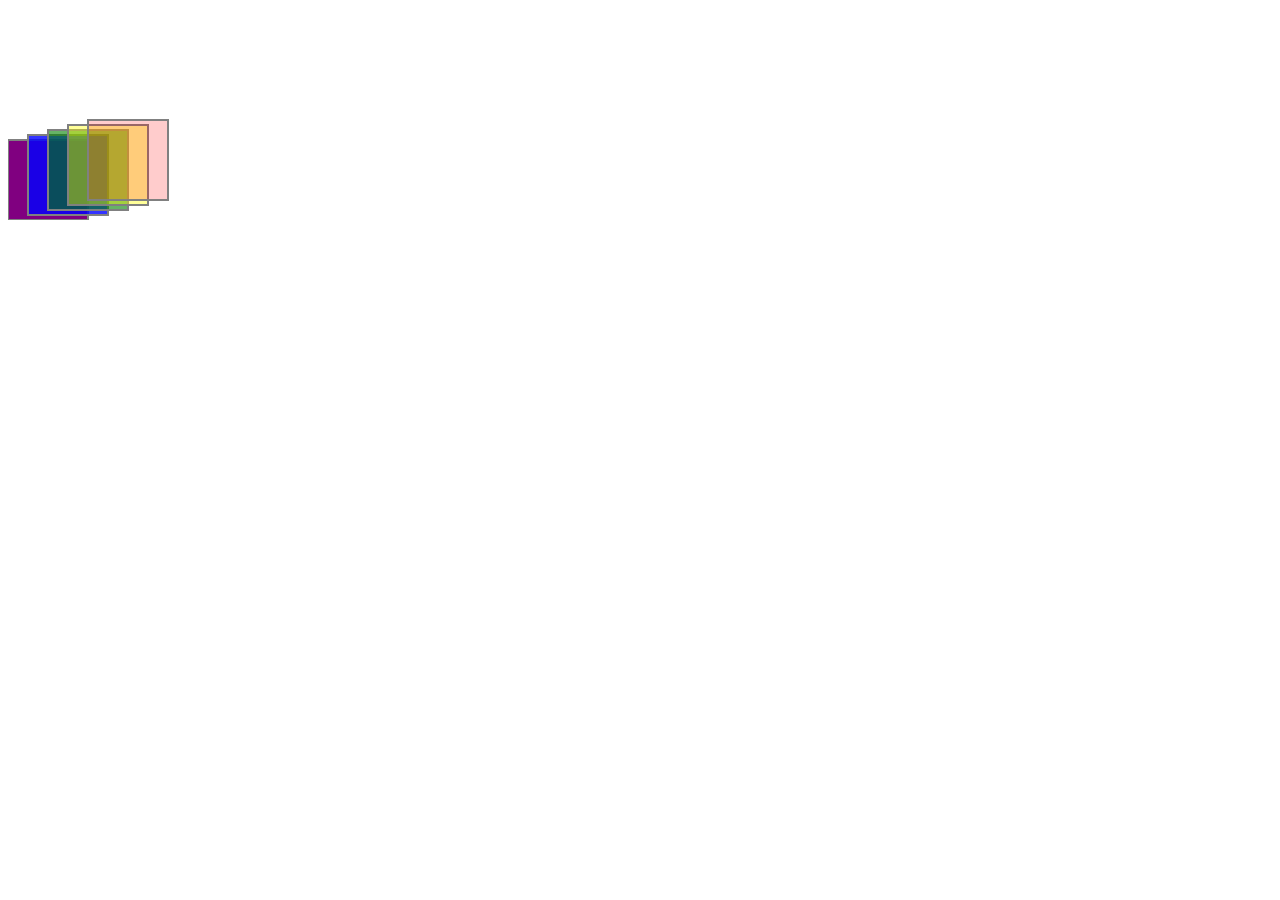
==== index.html @ 5536e51b "Commit" ====
<!DOCTYPE html>
<html>
	<head>
      <meta charset="utf-8">
      <title>D3 Page Template</title>
      <script type="text/javascript" src="../d3/d3.js"></script>
	</head>
<body>
<h2>
<svg width="200" height="200">
  <g transform=translate(0,100)>
<rect x="0" y="20" width="80" height="80" fill="purple" fill-opacity="1.0" stroke="gray" stroke-width="2"/>
<rect x="20" y="15" width="80" height="80" fill="blue" fill-opacity="0.8" stroke="gray" stroke-width="2"/>
<rect x="40" y="10" width="80" height="80" fill="green" fill-opacity="0.6" stroke="gray" stroke-width="2"/>
<rect x="60" y="5" width="80" height="80" fill="yellow" fill-opacity="0.4" stroke="gray" stroke-width="2"/>
<rect x="80" y="0" width="80" height="80" fill="red" fill-opacity="0.2" stroke="gray" stroke-width="2"/>
  </g>
</svg>
</body>
</html
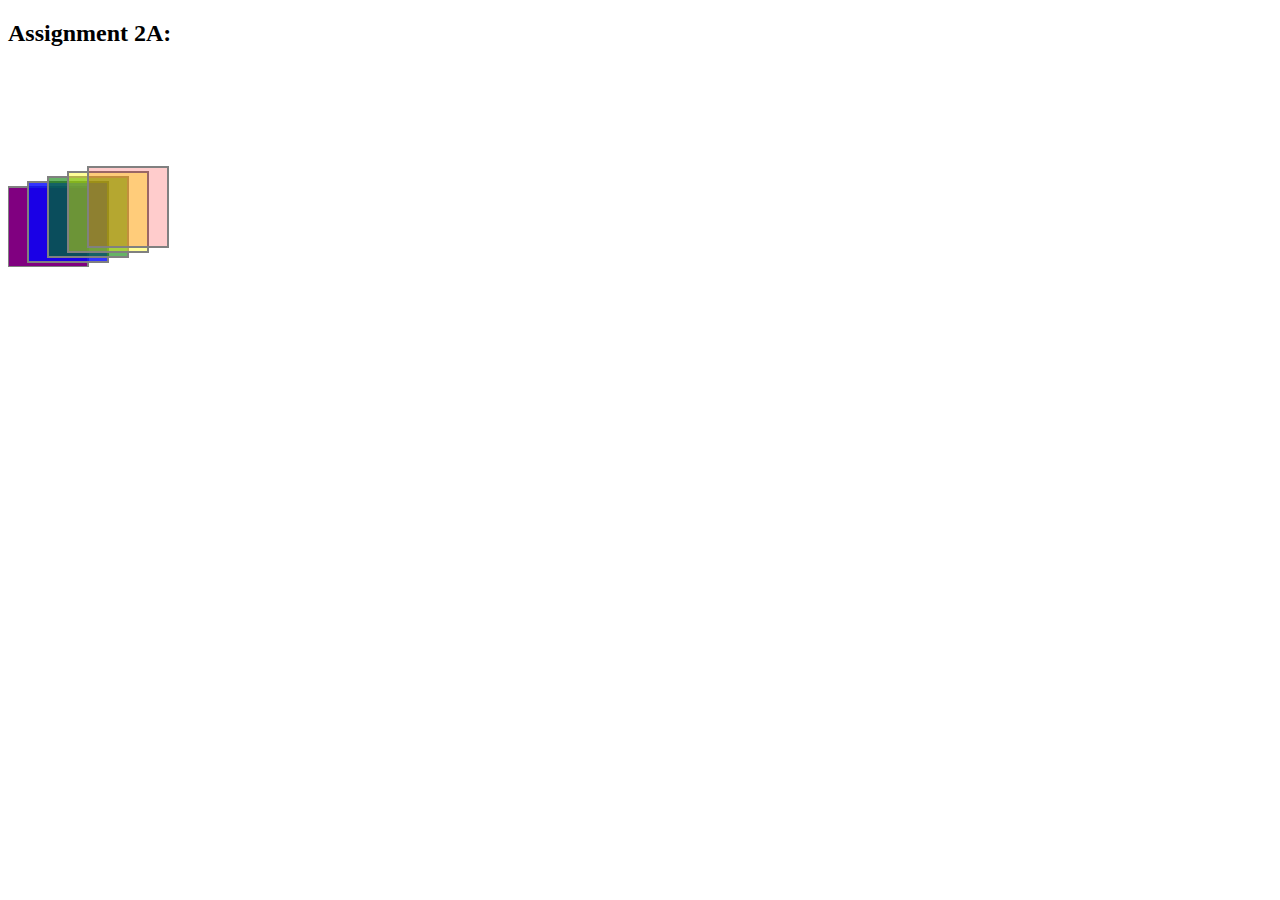
==== commit 12ae3b62: "Commit" ====
--- a/index.html
+++ b/index.html
@@ -6,7 +6,7 @@
       <script type="text/javascript" src="../d3/d3.js"></script>
 	</head>
 <body>
-<h2>
+<h2>Assignment 2A:</h2>
 <svg width="200" height="200">
   <g transform=translate(0,100)>
 <rect x="0" y="20" width="80" height="80" fill="purple" fill-opacity="1.0" stroke="gray" stroke-width="2"/>
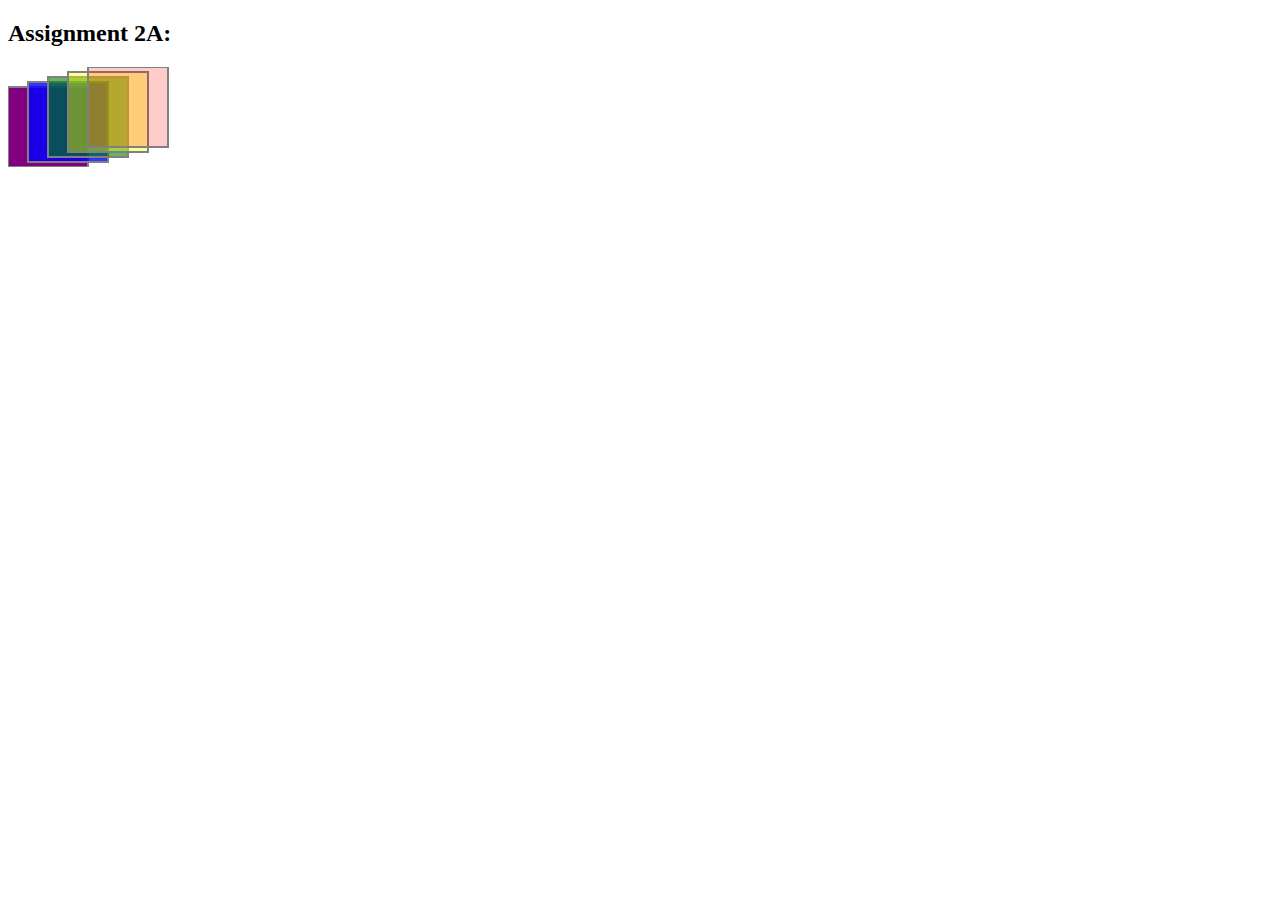
==== commit 65c05a50: "Commit" ====
--- a/index.html
+++ b/index.html
@@ -7,14 +7,12 @@
 	</head>
 <body>
 <h2>Assignment 2A:</h2>
-<svg width="200" height="200">
-  <g transform=translate(0,100)>
+<svg width="200" height="100">
 <rect x="0" y="20" width="80" height="80" fill="purple" fill-opacity="1.0" stroke="gray" stroke-width="2"/>
 <rect x="20" y="15" width="80" height="80" fill="blue" fill-opacity="0.8" stroke="gray" stroke-width="2"/>
 <rect x="40" y="10" width="80" height="80" fill="green" fill-opacity="0.6" stroke="gray" stroke-width="2"/>
 <rect x="60" y="5" width="80" height="80" fill="yellow" fill-opacity="0.4" stroke="gray" stroke-width="2"/>
 <rect x="80" y="0" width="80" height="80" fill="red" fill-opacity="0.2" stroke="gray" stroke-width="2"/>
-  </g>
 </svg>
 </body>
 </html
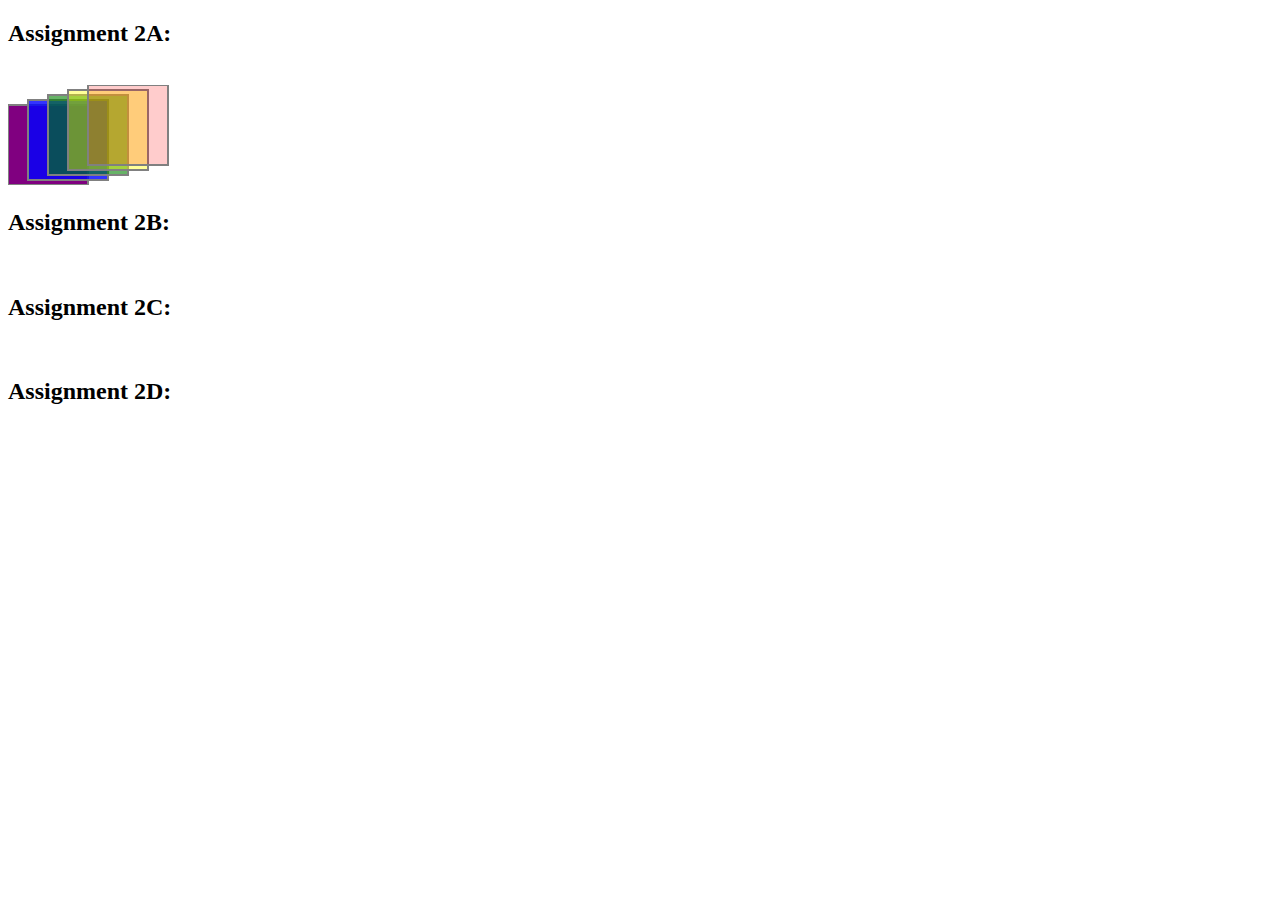
==== commit a0cc1089: "b test scatter for 2003" ====
--- a/index.html
+++ b/index.html
@@ -6,13 +6,101 @@
       <script type="text/javascript" src="../d3/d3.js"></script>
 	</head>
 <body>
-<h2>Assignment 2A:</h2>
-<svg width="200" height="100">
-<rect x="0" y="20" width="80" height="80" fill="purple" fill-opacity="1.0" stroke="gray" stroke-width="2"/>
-<rect x="20" y="15" width="80" height="80" fill="blue" fill-opacity="0.8" stroke="gray" stroke-width="2"/>
-<rect x="40" y="10" width="80" height="80" fill="green" fill-opacity="0.6" stroke="gray" stroke-width="2"/>
-<rect x="60" y="5" width="80" height="80" fill="yellow" fill-opacity="0.4" stroke="gray" stroke-width="2"/>
-<rect x="80" y="0" width="80" height="80" fill="red" fill-opacity="0.2" stroke="gray" stroke-width="2"/>
-</svg>
+	<h2>Assignment 2A:</h2>
+	<br/>
+	<svg width="200" height="100">
+		<rect x="0" y="20" width="80" height="80" fill="purple" fill-opacity="1.0" stroke="gray" stroke-width="2"/>
+		<rect x="20" y="15" width="80" height="80" fill="blue" fill-opacity="0.8" stroke="gray" stroke-width="2"/>
+		<rect x="40" y="10" width="80" height="80" fill="green" fill-opacity="0.6" stroke="gray" stroke-width="2"/>
+		<rect x="60" y="5" width="80" height="80" fill="yellow" fill-opacity="0.4" stroke="gray" stroke-width="2"/>
+		<rect x="80" y="0" width="80" height="80" fill="red" fill-opacity="0.2" stroke="gray" stroke-width="2"/>
+	</svg>
+	<br/>
+
+	<h2>Assignment 2B:</h2> 
+	<script type="text/javascript">
+		var dataset;
+		d3.json("data2003.json", function(json) {
+			dataset = json;
+			createPlot();
+		});
+		
+		
+		function createPlot(){
+				
+			var w = 600;
+			var h = 400;
+			var padding = 25;
+			var scaleX = d3.scale.linear()
+						.domain([0, d3.max(dataset, function(d){ return d[2]; })])
+						.range([padding, w-padding]);
+			var scaleY = d3.scale.linear()
+						.domain([0, d3.max(dataset, function(d){ return d[3]; })])
+						.range([h-padding, padding]);
+			var rScale = d3.scale.linear()
+						 .domain([0, d3.max(dataset, function(d) { return d[1]; })])
+						 .range([2, 8]);
+				  
+			var svg = d3.select("body")
+					.append("svg")
+					.attr("width", w)
+					.attr("height", h);
+			svg.selectAll("circle")
+				.data(dataset)
+				.enter()
+				.append("circle")
+				.attr({
+					cx: function(d){return scaleX(d[2]);},
+					cy: function(d){return scaleY(d[3]);},
+					r:  function(d) { return rScale(d[1]);}
+				});
+			svg.selectAll("text")
+				.data(dataset)
+				.enter()
+				.append("text")
+				.text(function(d){return "[" + d[2] + ", " + d[3] + "]"; })
+				.attr("x", function(d) { return scatterScaleX(d[2]); })
+				.attr("y", function(d) { return scatterScaleY(d[3])+15; })
+				.attr("font-family", "sans-serif")
+				.attr("font-size", "11px")
+				.attr("text-anchor", "middle")
+				.attr("fill", "red");
+			
+			var xAxis = d3.svg.axis()
+					  .scale(scaleX)
+					  .ticks(8)
+					  .orient("bottom");
+			var yAxis = d3.svg.axis()
+					  .scale(scaleY)
+					  .ticks(5)
+					  .orient("left");
+			svg.append("g")
+				.attr("class", "axis")
+				.attr("transform", "translate(0," + (h - padding) + ")")
+				.call(xAxis);
+			svg.append("g")
+				.attr("class", "axis")
+				.attr("transform", "translate("+padding+",0)")
+				.call(yAxis);
+			
+		}
+	
+	
+	
+		
+	</script>
+<br/>
+
+<h2>Assignment 2C:</h2> 
+
+<br/>
+
+<h2>Assignment 2D:</h2> 
+
+<br/>
+
+
+
+
 </body>
 </html
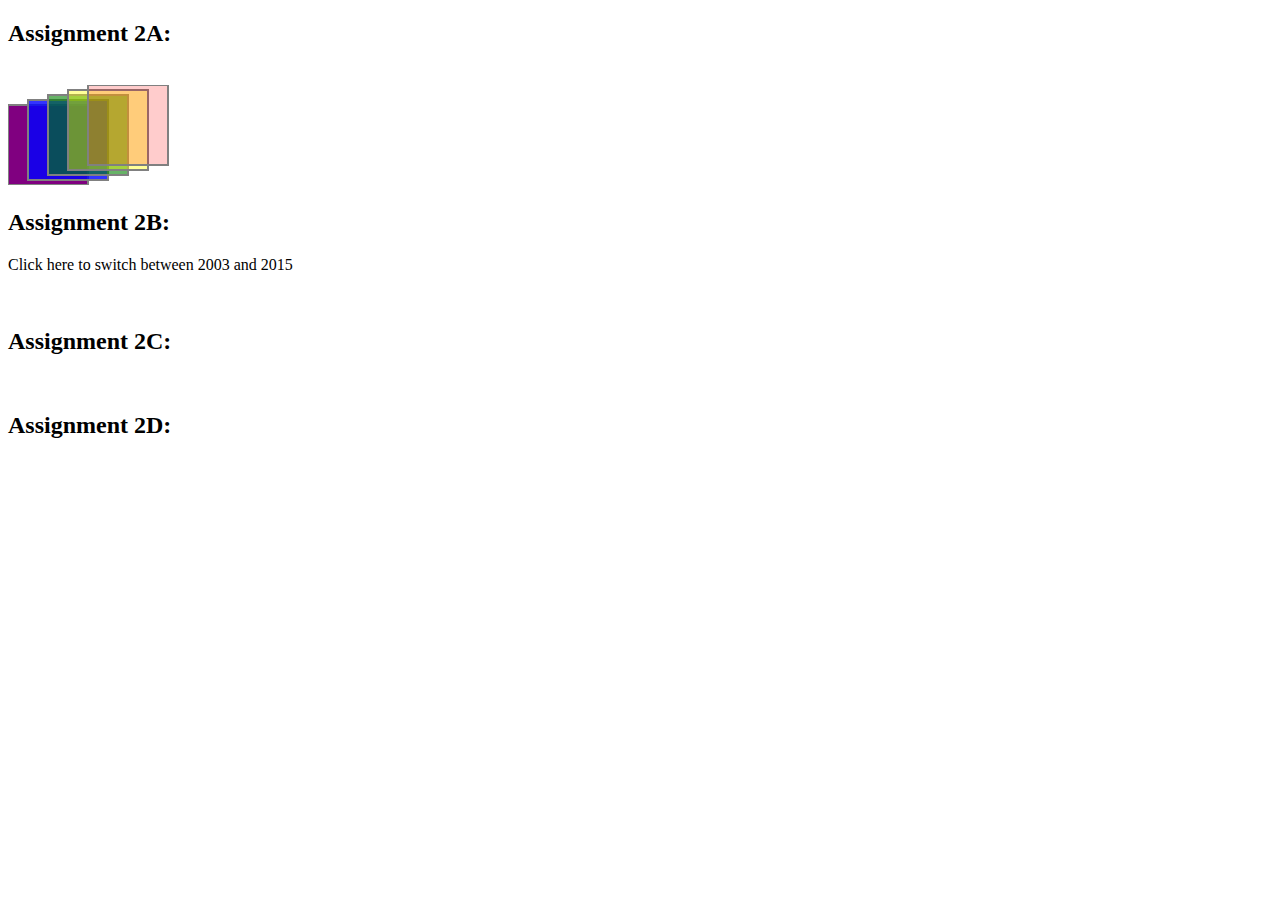
==== commit 96db26bf: "2b solved" ====
--- a/index.html
+++ b/index.html
@@ -1,9 +1,10 @@
 <!DOCTYPE html>
 <html>
 	<head>
-      <meta charset="utf-8">
-      <title>D3 Page Template</title>
-      <script type="text/javascript" src="../d3/d3.js"></script>
+		<meta charset="utf-8">
+		<title>D3 Page Template</title>
+		<script type="text/javascript" src="../d3/d3.js"></script>
+		<link rel="stylesheet" href="style.css">
 	</head>
 <body>
 	<h2>Assignment 2A:</h2>
@@ -18,53 +19,97 @@
 	<br/>
 
 	<h2>Assignment 2B:</h2> 
+	<div id="id2b"></div>
 	<script type="text/javascript">
+		
+		var w = 650;
+		var h = 400;
+		var padding = 60;
+		
+		var scaleX;
+		var scaleY;
+		var rScale;
+		
+		var svg = d3.select("#id2b")
+				.append("svg")
+				.attr("width", w)
+				.attr("height", h);
+
+	
 		var dataset;
+		var dataset2015;
 		d3.json("data2003.json", function(json) {
 			dataset = json;
 			createPlot();
 		});
 		
+		d3.json("data2015.json", function(json) {
+			dataset2015 = json;
+		});
+		
 		
 		function createPlot(){
 				
-			var w = 600;
-			var h = 400;
-			var padding = 25;
-			var scaleX = d3.scale.linear()
-						.domain([0, d3.max(dataset, function(d){ return d[2]; })])
+			scaleX = d3.scale.linear()
+						.domain([0, d3.max(dataset, function(d){ return d["Prostitution"]; })])
 						.range([padding, w-padding]);
-			var scaleY = d3.scale.linear()
-						.domain([0, d3.max(dataset, function(d){ return d[3]; })])
+			scaleY = d3.scale.linear()
+						.domain([0, d3.max(dataset, function(d){ return d["Vehicle Theft"]; })])
 						.range([h-padding, padding]);
-			var rScale = d3.scale.linear()
-						 .domain([0, d3.max(dataset, function(d) { return d[1]; })])
-						 .range([2, 8]);
+			rScale = d3.scale.linear()
+						 .domain([0, d3.max(dataset, function(d) { return d["Total"]; })])
+						 .range([1, 20]);
 				  
-			var svg = d3.select("body")
-					.append("svg")
-					.attr("width", w)
-					.attr("height", h);
 			svg.selectAll("circle")
 				.data(dataset)
 				.enter()
 				.append("circle")
 				.attr({
-					cx: function(d){return scaleX(d[2]);},
-					cy: function(d){return scaleY(d[3]);},
-					r:  function(d) { return rScale(d[1]);}
+					cx: function(d){return scaleX(d["Prostitution"]);},
+					cy: function(d){return scaleY(d["Vehicle Theft"]);},
+					r:  function(d) { return rScale(d["Total"]);},
+					fill: function(d) { return "orange";}
 				});
 			svg.selectAll("text")
 				.data(dataset)
 				.enter()
 				.append("text")
-				.text(function(d){return "[" + d[2] + ", " + d[3] + "]"; })
-				.attr("x", function(d) { return scatterScaleX(d[2]); })
-				.attr("y", function(d) { return scatterScaleY(d[3])+15; })
-				.attr("font-family", "sans-serif")
-				.attr("font-size", "11px")
-				.attr("text-anchor", "middle")
-				.attr("fill", "red");
+				.text(function(d){return d["District"]; })
+				.attr("x", function(d) { return scaleX(d["Prostitution"]); })
+				.attr("y", function(d) { return scaleY(d["Vehicle Theft"]); })
+				.attr("font-family", "sans-serif")
+				.attr("font-size", "12px")
+				.attr("text-anchor", "middle")
+				.attr("class", "district")
+				.attr("fill", "black");
+			
+			svg.append("text")
+				.attr("class", "x label")
+				.attr("text-anchor", "middle")
+				.attr("x", w/2)
+				.attr("y", h - 6)
+				.attr("font-family", "sans-serif")
+				.attr("font-size", "12px")
+				.text("Vehicle Theft");
+				
+			svg.append("text")
+				.attr("class", "y label")
+				.attr("text-anchor", "middle")
+				.attr("y", 20)
+				.attr("x", -(h/2))
+				.attr("font-family", "sans-serif")
+				.attr("font-size", "12px")
+				.attr("transform", "rotate(-90)")
+				.text("Prostitution");
+			
+			svg.append("text")
+				.attr("class", "year")
+				.attr("text-anchor", "middle")
+				.attr("x", w/2)
+				.attr("y", 25)
+				.attr("font-family", "sans-serif")
+				.attr("font-size", "12px")
+				.text("Plot of crimes in 2003");
 			
 			var xAxis = d3.svg.axis()
 					  .scale(scaleX)
@@ -72,7 +117,7 @@
 					  .orient("bottom");
 			var yAxis = d3.svg.axis()
 					  .scale(scaleY)
-					  .ticks(5)
+					  .ticks(8)
 					  .orient("left");
 			svg.append("g")
 				.attr("class", "axis")
@@ -85,10 +130,74 @@
 			
 		}
 	
-	
-	
-		
 	</script>
+	<p id="ass2button">Click here to switch between 2003 and 2015</p>
+	
+	
+	<script type="text/javascript">
+		var isShowing2003 = true;
+		
+		
+		d3.select("#ass2button")
+			.on("click", function() {
+				if(isShowing2003){
+					console.log("isShowing2015")
+					isShowing2003 = false;
+					svg.selectAll("circle")
+						.data(dataset2015)
+						.transition()
+						.duration(1000)
+						.attr({
+						cx: function(d){return scaleX(d["Prostitution"]);},
+						cy: function(d){return scaleY(d["Vehicle Theft"]);},
+						r:  function(d) { return rScale(d["Total"]);}
+					});
+					
+					svg.selectAll(".district")
+						.data(dataset2015)
+						.transition()
+						.duration(1000)
+						.attr("x", function(d) { return scaleX(d["Prostitution"]); })
+						.attr("y", function(d) { return scaleY(d["Vehicle Theft"]); });
+						
+					svg.select(".year")
+						.text("Plot of crimes in 2015");
+				
+				} else {
+					console.log("isShowing2003")
+					isShowing2003 = true;
+					svg.selectAll("circle")
+						.data(dataset)
+						.transition()
+						.duration(1000)
+						.attr({
+						cx: function(d){return scaleX(d["Prostitution"]);},
+						cy: function(d){return scaleY(d["Vehicle Theft"]);},
+						r:  function(d) { return rScale(d["Total"]);}
+					});
+					
+					svg.selectAll(".district")
+						.data(dataset)
+						.transition()
+						.duration(1000)
+						.attr("x", function(d) { return scaleX(d["Prostitution"]); })
+						.attr("y", function(d) { return scaleY(d["Vehicle Theft"]); });
+						
+						
+					svg.select(".year")
+						.text("Plot of crimes in 2003");
+				}
+				
+			   
+			});
+		
+		
+	
+	
+	
+	
+	</script>
+	
 <br/>
 
 <h2>Assignment 2C:</h2> 
--- a/style.css
+++ b/style.css
@@ -0,0 +1,26 @@
+
+
+
+div.bar {
+    display: inline-block;
+    width: 20px;
+    height: 75px;   /* We'll override height later */
+    background-color: teal;
+	margin-right: 2px;
+}
+
+svg.rect {
+	margin-right: 2px;
+}
+
+.axis path,
+.axis line {
+    fill: none;
+    stroke: black;
+    shape-rendering: crispEdges;
+}
+
+.axis text {
+    font-family: sans-serif;
+    font-size: 11px;
+}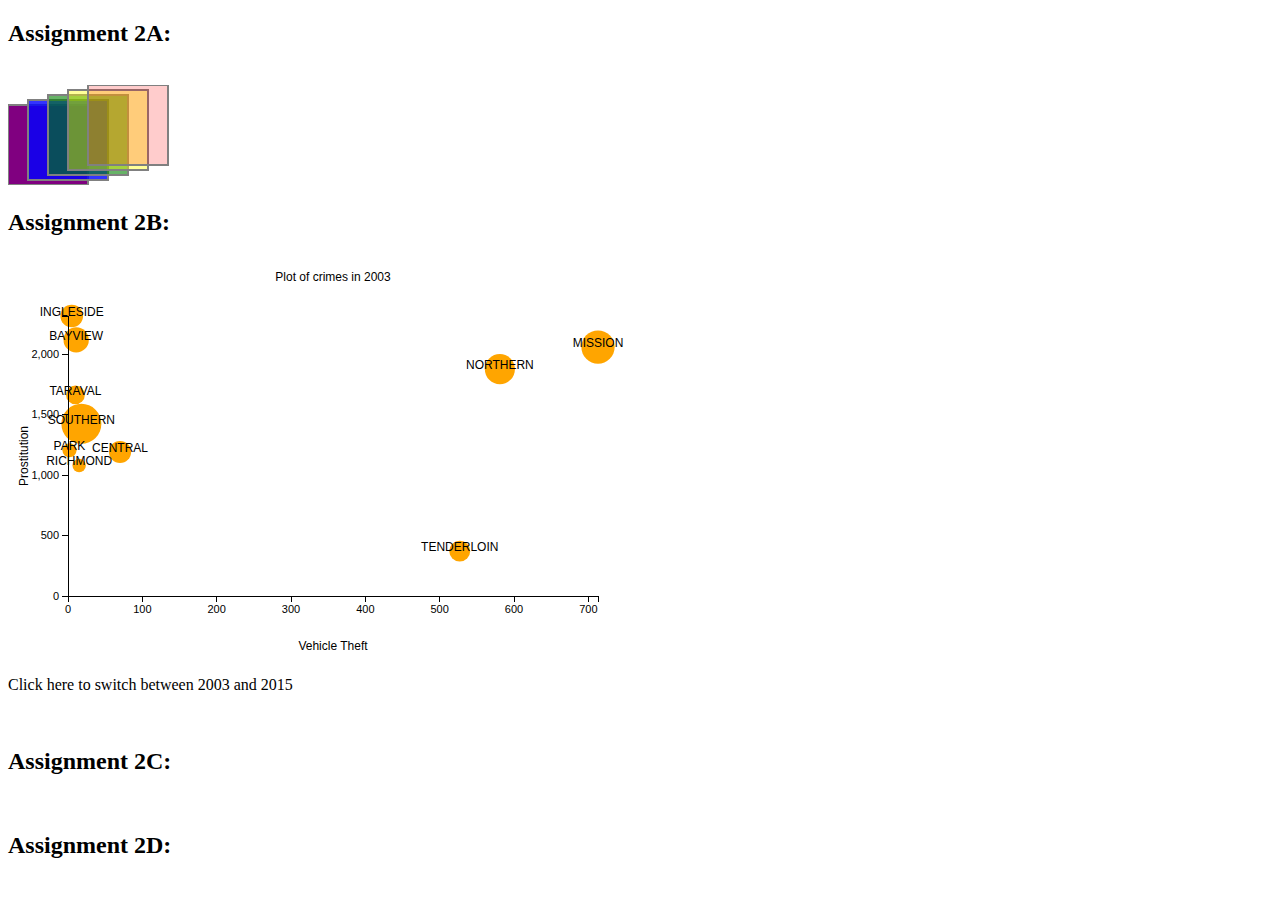
==== commit a24fa3b6: "now with 3d lib" ====
--- a/index.html
+++ b/index.html
@@ -2,8 +2,8 @@
 <html>
 	<head>
 		<meta charset="utf-8">
-		<title>D3 Page Template</title>
-		<script type="text/javascript" src="../d3/d3.js"></script>
+		<title>Assignment 2</title>
+		<script type="text/javascript" src="/d3/d3.js"></script>
 		<link rel="stylesheet" href="style.css">
 	</head>
 <body>
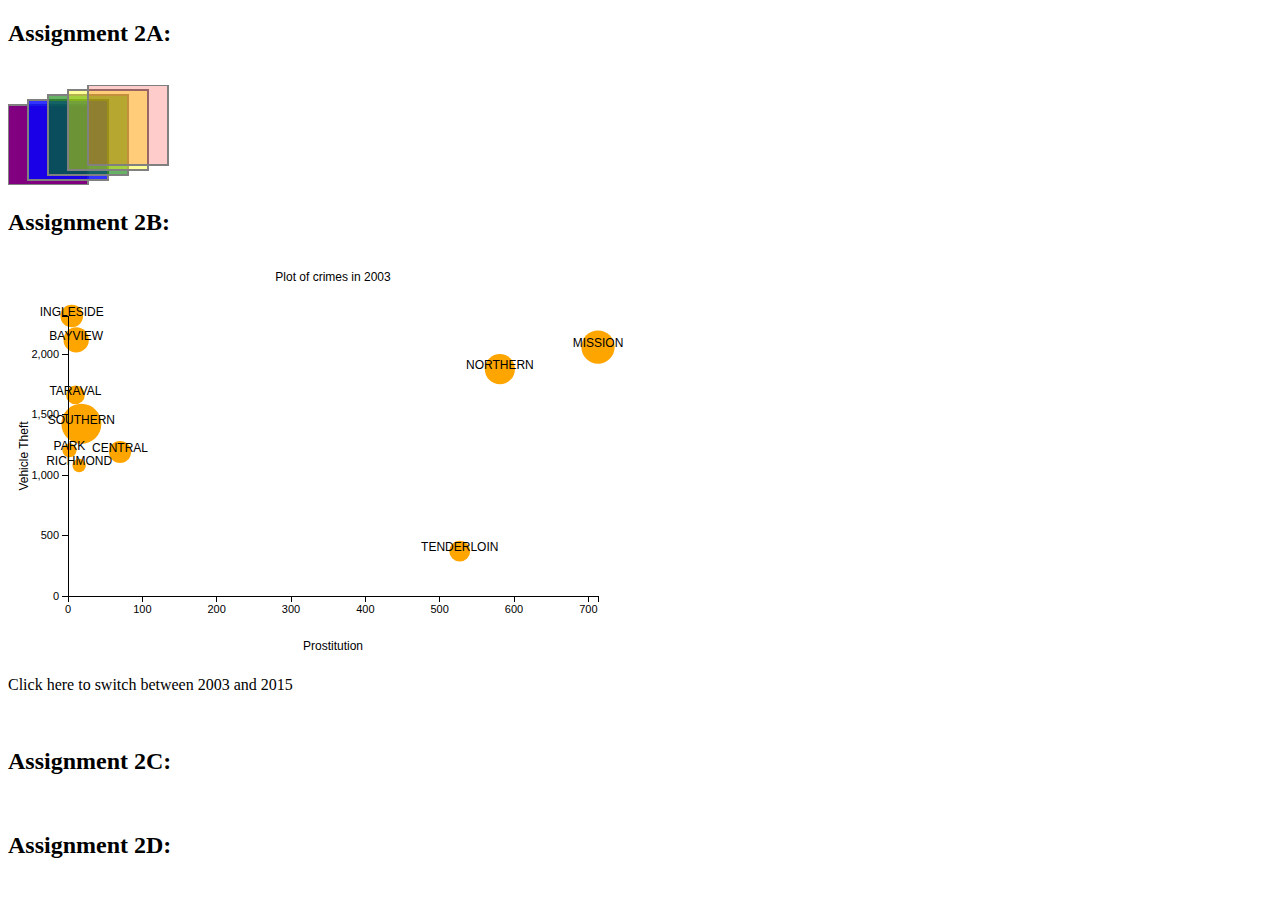
==== commit 5c6ac30b: "gg changed axis names" ====
--- a/index.html
+++ b/index.html
@@ -90,7 +90,7 @@
 				.attr("y", h - 6)
 				.attr("font-family", "sans-serif")
 				.attr("font-size", "12px")
-				.text("Vehicle Theft");
+				.text("Prostitution");
 				
 			svg.append("text")
 				.attr("class", "y label")
@@ -100,7 +100,7 @@
 				.attr("font-family", "sans-serif")
 				.attr("font-size", "12px")
 				.attr("transform", "rotate(-90)")
-				.text("Prostitution");
+				.text("Vehicle Theft");
 			
 			svg.append("text")
 				.attr("class", "year")
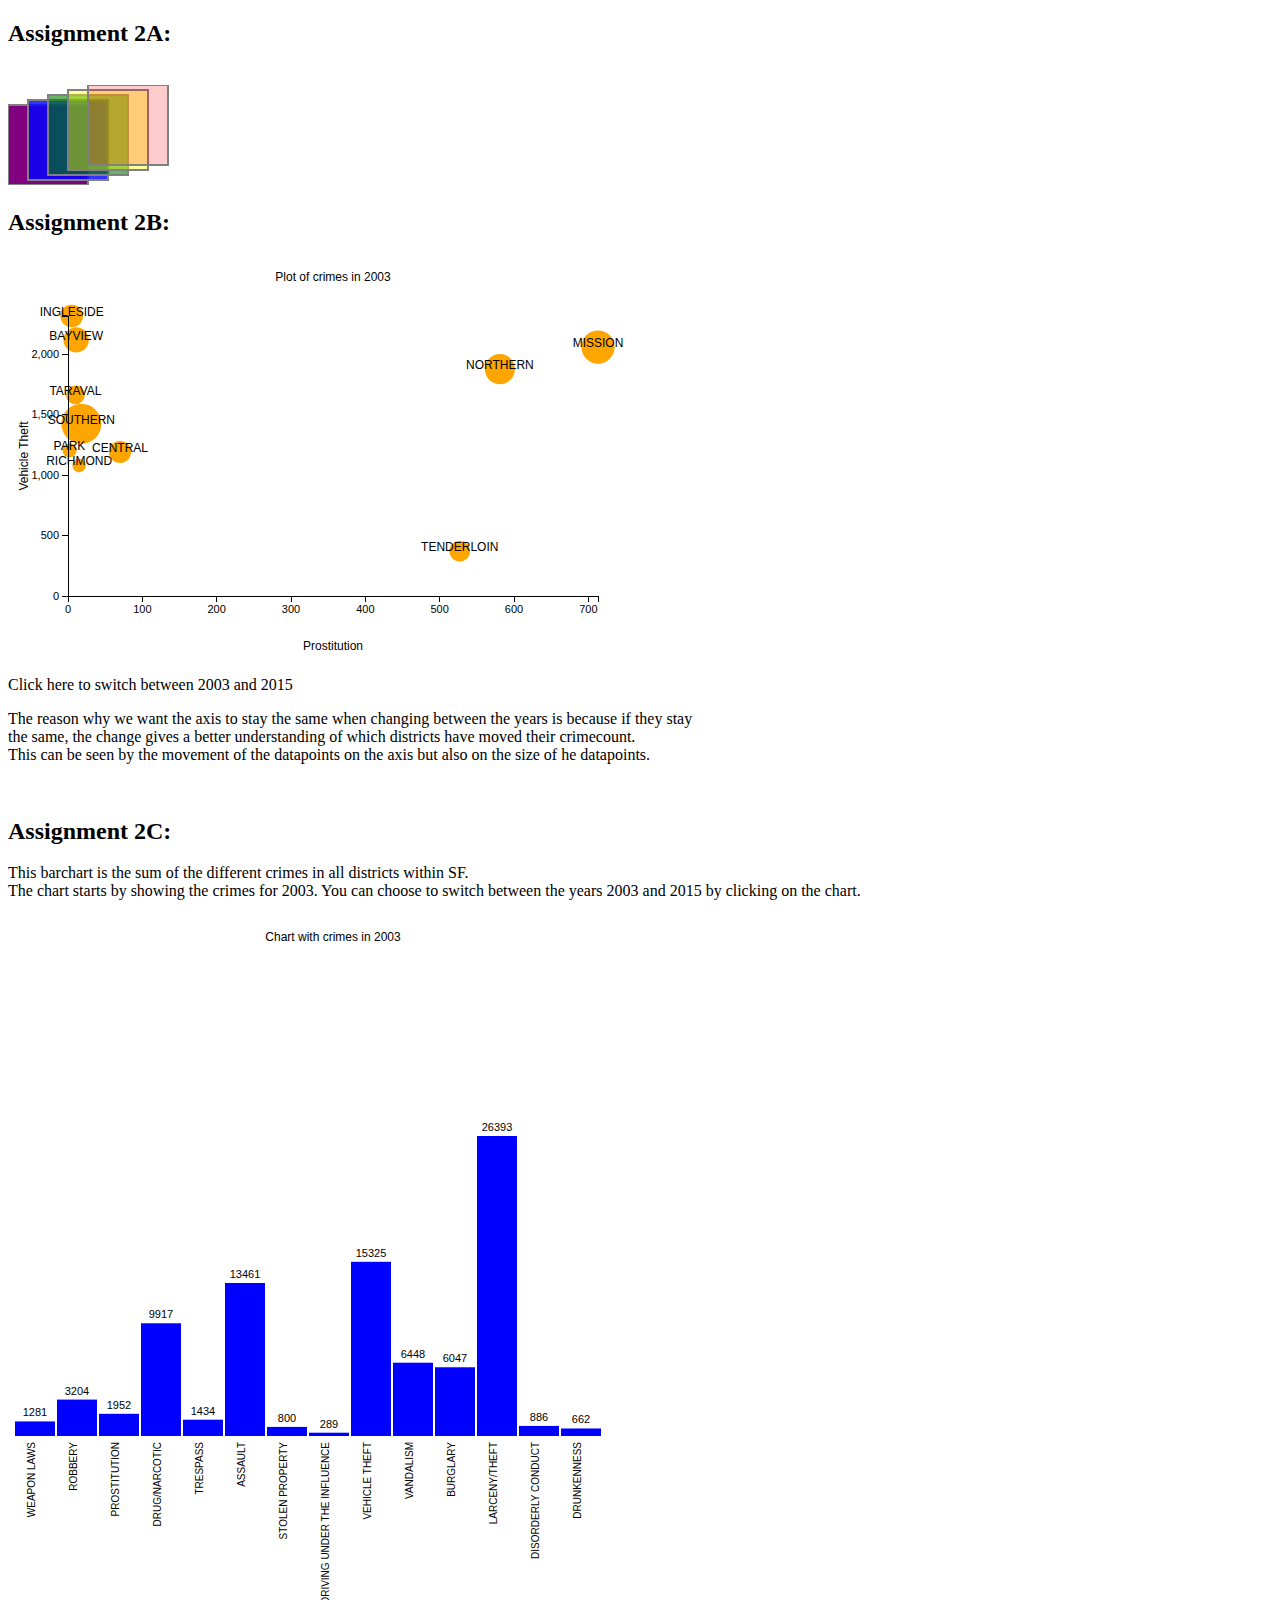
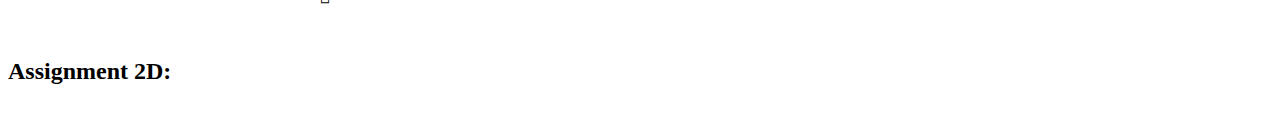
==== commit f91cb891: "assignment 2c DONE! WEEEE!!!" ====
--- a/index.html
+++ b/index.html
@@ -2,8 +2,8 @@
 <html>
 	<head>
 		<meta charset="utf-8">
-		<title>Assignment 2</title>
-		<script type="text/javascript" src="/d3/d3.js"></script>
+		<title>D3 Page Template</title>
+		<script type="text/javascript" src="../d3/d3.js"></script>
 		<link rel="stylesheet" href="style.css">
 	</head>
 <body>
@@ -131,14 +131,14 @@
 		}
 	
 	</script>
-	<p id="ass2button">Click here to switch between 2003 and 2015</p>
+	<p id="ass2bbutton">Click here to switch between 2003 and 2015</p>
 	
 	
 	<script type="text/javascript">
 		var isShowing2003 = true;
 		
 		
-		d3.select("#ass2button")
+		d3.select("#ass2bbutton")
 			.on("click", function() {
 				if(isShowing2003){
 					console.log("isShowing2015")
@@ -190,17 +190,205 @@
 				
 			   
 			});
-		
-		
-	
-	
-	
-	
 	</script>
 	
+	
+	<p>The reason why we want the axis to stay the same when changing between the years is because if they stay </br>the same, the change gives a better understanding of which districts have moved their crimecount. </br> This can be seen by the movement of the datapoints on the axis but also on the size of he datapoints.</p>
+	
 <br/>
 
 <h2>Assignment 2C:</h2> 
+<p>This barchart is the sum of the different crimes in all districts within SF. </br> The chart starts by showing the crimes for 2003. You can choose to switch between the years 2003 and 2015 by clicking on the chart.</p>
+
+<div id="ass2c"></div>
+
+	<script type="text/javascript">
+		var barw = 600;
+		var barh = 700;
+		
+		var focusScaleX;
+		var focusScaleY;
+		
+		var barsvg = d3.select("#ass2c")
+				.append("svg")
+				.attr("class", "barchart")
+				.attr("width", barw)
+				.attr("height", barh);
+	
+		var focusDataset;
+		var focusDataset2015;
+		d3.json("focus2003.json", function(json) {
+			focusDataset = json;
+			createChart();
+		});
+		
+		d3.json("focus2015.json", function(json) {
+			focusDataset2015 = json;
+		});
+		
+		function createChart(){
+			focusScaleX = d3.scale.ordinal()
+							.domain(d3.range(focusDataset.length))
+							.rangeRoundBands([0, barw], 0.05);
+			focusScaleY = d3.scale.linear()
+							.domain([0, d3.max(focusDataset, function(d){ return d["Count"]; })])
+							.range([0, barh-400]);
+			
+			//Create bars
+			barsvg.selectAll("rect")
+			   .data(focusDataset)	
+			   .enter()
+			   .append("rect")
+			   .attr("x", function(d, i) {
+			   		return focusScaleX(i);
+			   })
+			   .attr("y", function(d) {
+			   		return barh - focusScaleY(d["Count"])-180;
+			   })
+			   .attr("width", focusScaleX.rangeBand())
+			   .attr("height", function(d) {
+			   		return focusScaleY(d["Count"]);
+			   })
+			   .attr("fill", function(d) {
+					return "rgb(0, 0, " + (d["Count"] * 10) + ")";
+			   });
+			//Create labels
+			barsvg.selectAll("text")
+			   .data(focusDataset)
+			   .enter()
+			   .append("text")
+				.attr("transform", "rotate(-90)")
+			   .text(function(d) {
+			   		return d["Category"];
+			   })
+			   .attr("text-anchor", "end")
+			   .attr("y", function(d, i) {
+			   		return focusScaleX(i) + focusScaleX.rangeBand() / 2;
+			   })
+			   .attr("x", function(d) {
+			   		return -barh + 174;
+			   })
+			   .attr("font-family", "sans-serif")
+			   .attr("font-size", "10px")
+			   .attr("fill", "black");
+			   
+			   
+			   //Create more labels
+			barsvg.selectAll("text.count")
+			   .data(focusDataset)
+			   .enter()
+			   .append("text")
+			   .attr("class", "count")
+			   .text(function(d) {
+			   		return d["Count"];
+			   })
+			   .attr("text-anchor", "middle")
+			   .attr("x", function(d, i) {
+			   		return focusScaleX(i) + focusScaleX.rangeBand() / 2;
+			   })
+			   .attr("y", function(d) {
+			   		return barh - focusScaleY(d["Count"]) - 185;
+			   })
+			   .attr("font-family", "sans-serif")
+			   .attr("font-size", "11px")
+			   .attr("fill", "black");
+			   
+			   
+			barsvg.append("text")
+				.attr("class", "year")
+				.attr("text-anchor", "middle")
+				.attr("x", w/2)
+				.attr("y", 25)
+				.attr("font-family", "sans-serif")
+				.attr("font-size", "12px")
+				.text("Chart with crimes in 2003");
+			   
+			   
+		}
+		
+		
+		var isShowingBar2003 = true;
+		
+		
+		d3.select(".barchart")
+			.on("click", function() {
+				if(isShowingBar2003){
+					isShowingBar2003 = false;
+					
+					barsvg.selectAll("rect")
+					   .data(focusDataset2015)
+					   .transition()
+						.duration(1000)
+					   .attr("y", function(d) {
+							return barh - focusScaleY(d["Count"])-180;
+					   })
+					   .attr("height", function(d) {
+						return focusScaleY(d["Count"]);
+					});	
+			
+					barsvg.selectAll("text.count")
+					   .data(focusDataset2015)
+					   .transition()
+					   .duration(1000)
+					   .text(function(d) {
+							return d["Count"];
+					   })
+					   .attr("x", function(d, i) {
+							return focusScaleX(i) + focusScaleX.rangeBand() / 2;
+					   })
+					   .attr("y", function(d) {
+							return barh - focusScaleY(d["Count"]) - 185;
+					   });
+					   
+						barsvg.select(".year")
+							.text("Chart with crimes in 2015");
+				
+				} else {
+					isShowingBar2003 = true;
+					
+					barsvg.selectAll("rect")
+					   .data(focusDataset)
+					   .transition()
+						.duration(1000)
+					   .attr("y", function(d) {
+							return barh - focusScaleY(d["Count"])-180;
+					   })
+					   .attr("height", function(d) {
+						return focusScaleY(d["Count"]);
+					});	
+			
+					barsvg.selectAll("text.count")
+					   .data(focusDataset)
+					   .transition()
+					   .duration(1000)
+					   .text(function(d) {
+							return d["Count"];
+					   })
+					   .attr("x", function(d, i) {
+							return focusScaleX(i) + focusScaleX.rangeBand() / 2;
+					   })
+					   .attr("y", function(d) {
+							return barh - focusScaleY(d["Count"]) - 185;
+					   });
+					   
+						barsvg.select(".year")
+							.text("Chart with crimes in 2003");
+						
+				}
+				
+			   
+			});
+		
+		
+		
+	
+	</script>
+	
+	
+
+
+
+
 
 <br/>
 
